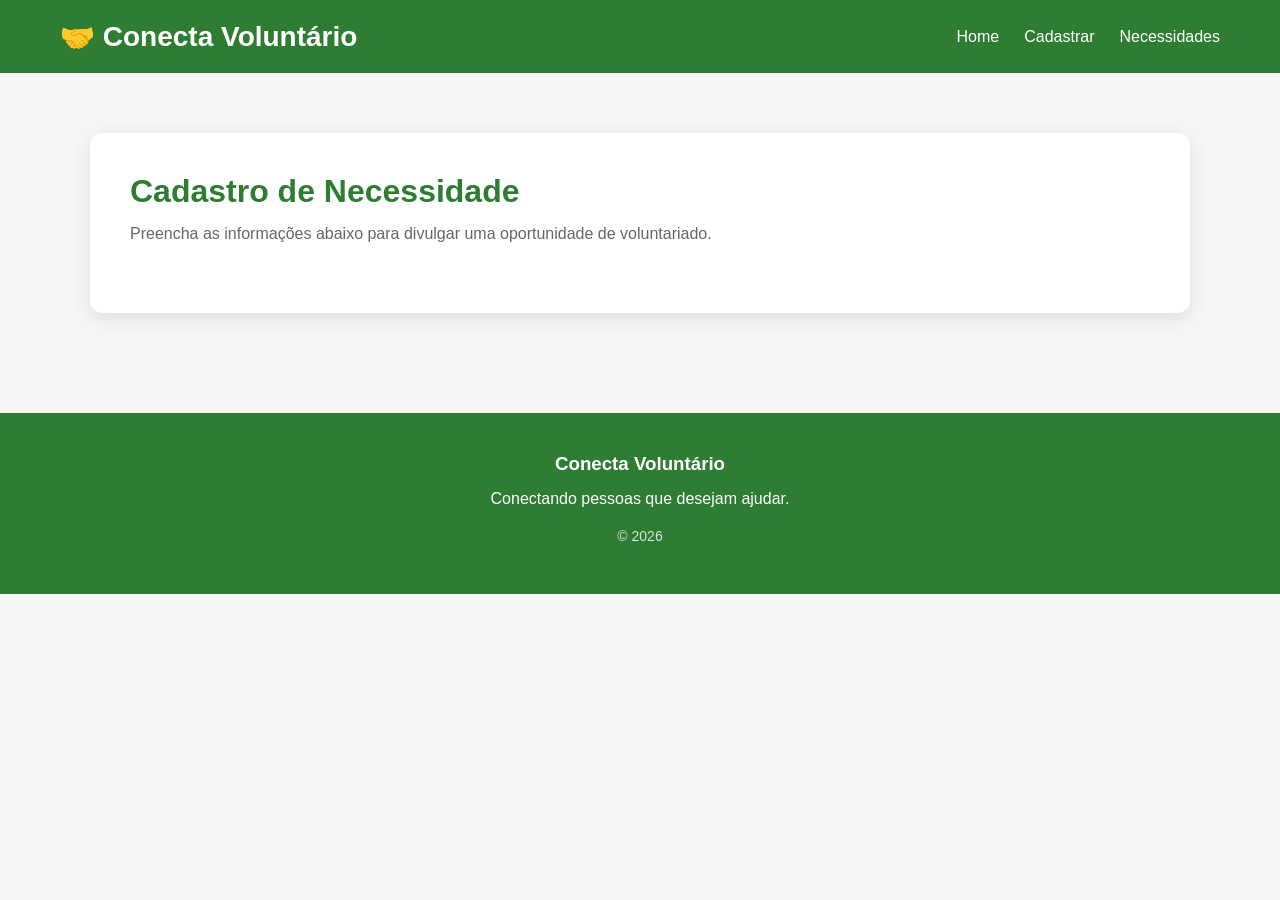
==== cadastro.html @ c2a728d4 "feat: cria estrutura da página de cadastro" ====
<!DOCTYPE html>
<html lang="pt-BR">

<head>

    <meta charset="UTF-8">

    <meta name="viewport" content="width=device-width, initial-scale=1.0">

    <title>Cadastro de Necessidade</title>

    <link rel="stylesheet" href="css/style.css">

</head>

<body>

<header>

    <div class="logo">

        🤝 Conecta Voluntário

    </div>

    <nav>

        <a href="index.html">Home</a>

        <a href="cadastro.html">Cadastrar</a>

        <a href="necessidades.html">Necessidades</a>

    </nav>

</header>

<main class="pagina-cadastro">

    <div class="form-card">

        <h1>

            Cadastro de Necessidade

        </h1>

        <p>

            Preencha as informações abaixo para divulgar uma oportunidade de voluntariado.

        </p>

    </div>

</main>

<footer>

<h3>Conecta Voluntário</h3>

<p>

Conectando pessoas que desejam ajudar.

</p>

<p class="copyright">

© 2026

</p>

</footer>

<script src="js/cadastro.js"></script>

</body>

</html>
---- css/style.css ----
/* ==============================
        RESET
============================== */

*{

    margin:0;
    padding:0;
    box-sizing:border-box;
    font-family:Arial, Helvetica, sans-serif;

}

/* ==============================
        BODY
============================== */

body{

    background:#F4F7F6;

}

/* ==============================
        HEADER
============================== */

header{

    background:#2E7D32;

    display:flex;

    justify-content:space-between;

    align-items:center;

    padding:20px 60px;

}

.logo{

    color:white;

    font-size:28px;

    font-weight:bold;

}

nav{

    display:flex;

    gap:25px;

}

nav a{

    color:white;

    text-decoration:none;

    transition:.3s;

}

nav a:hover{

    color:#C8E6C9;

}

/* ==============================
        HOME
============================== */

.hero{

    width:90%;

    max-width:1100px;

    margin:70px auto;

    text-align:center;

}

.hero h1{

    color:#2E7D32;

    font-size:42px;

    margin-bottom:20px;

}

.hero p{

    color:#555;

    font-size:20px;

    margin-bottom:40px;

}

/* ==============================
        BOTÕES
============================== */

.btn{

    display:inline-block;

    background:#2E7D32;

    color:white;

    text-decoration:none;

    padding:15px 28px;

    border-radius:8px;

    margin:10px;

    transition:.3s;

}

.btn:hover{

    transform:translateY(-3px);

}

.btn-secundario{

    background:#1565C0;

}

/* ==========================================
                FOOTER
========================================== */

footer{

    margin-top:100px;

    background:#2E7D32;

    color:white;

    text-align:center;

    padding:40px 20px;

}

footer h3{

    margin-bottom:15px;

}

footer p{

    margin:10px 0;

}

.copyright{

    margin-top:20px;

    font-size:14px;

    opacity:.8;

}
  
/* ==============================
        RESPONSIVO
============================== */

@media(max-width:768px){

header{

    flex-direction:column;

    gap:20px;

}

nav{

    flex-direction:column;

    text-align:center;

}

.hero h1{

    font-size:32px;

}

.hero p{

    font-size:18px;

}

}

/* ==========================================
            HERO
========================================== */

.hero{

    width:90%;
    max-width:1100px;

    margin:90px auto;

    text-align:center;

}

.hero h1{

    font-size:50px;

    color:#2E7D32;

    margin-bottom:25px;

}

.hero p{

    max-width:750px;

    margin:auto;

    font-size:22px;

    color:#555;

    line-height:35px;

}

.botoes{

    margin-top:45px;

}

.btn{

    display:inline-block;

    margin:10px;

    padding:15px 35px;

    border-radius:8px;

    text-decoration:none;

    color:white;

    background:#2E7D32;

    transition:.3s;

}

.btn:hover{

    transform:translateY(-5px);

    box-shadow:0 10px 20px rgba(0,0,0,.2);

}

.btn-secundario{

    background:#1565C0;

}

/* ==========================================
        COMO FUNCIONA
========================================== */

.como-funciona{

    width:90%;
    max-width:1200px;

    margin:100px auto;

    text-align:center;

}

.como-funciona h2{

    color:#2E7D32;

    margin-bottom:50px;

    font-size:36px;

}

.passos{

    display:flex;

    gap:30px;

    justify-content:center;

    flex-wrap:wrap;

}

.passo{

    background:white;

    width:300px;

    padding:30px;

    border-radius:12px;

    box-shadow:0 5px 20px rgba(0,0,0,.1);

    transition:.3s;

}

.passo:hover{

    transform:translateY(-8px);

}

.passo h3{

    color:#2E7D32;

    margin-bottom:20px;

}

/* ==========================================
            OBJETIVOS
========================================== */

.objetivos{

    width:90%;
    max-width:1200px;

    margin:100px auto;

    text-align:center;

}

.objetivos h2{

    font-size:36px;

    color:#2E7D32;

    margin-bottom:50px;

}

.objetivos-container{

    display:flex;

    justify-content:center;

    gap:30px;

    flex-wrap:wrap;

}

.card-objetivo{

    width:300px;

    background:white;

    padding:30px;

    border-radius:12px;

    box-shadow:0 5px 15px rgba(0,0,0,.1);

    transition:.3s;

}

.card-objetivo:hover{

    transform:translateY(-8px);

}

.card-objetivo h3{

    margin-bottom:15px;

    color:#2E7D32;

}

/* ==========================================
        PÁGINA DE CADASTRO
========================================== */

.pagina-cadastro{

    width:90%;

    max-width:1100px;

    margin:60px auto;

}

.form-card{

    background:white;

    padding:40px;

    border-radius:12px;

    box-shadow:0 5px 20px rgba(0,0,0,.1);

}

.form-card h1{

    color:#2E7D32;

    margin-bottom:15px;

}

.form-card p{

    color:#666;

    margin-bottom:30px;

}
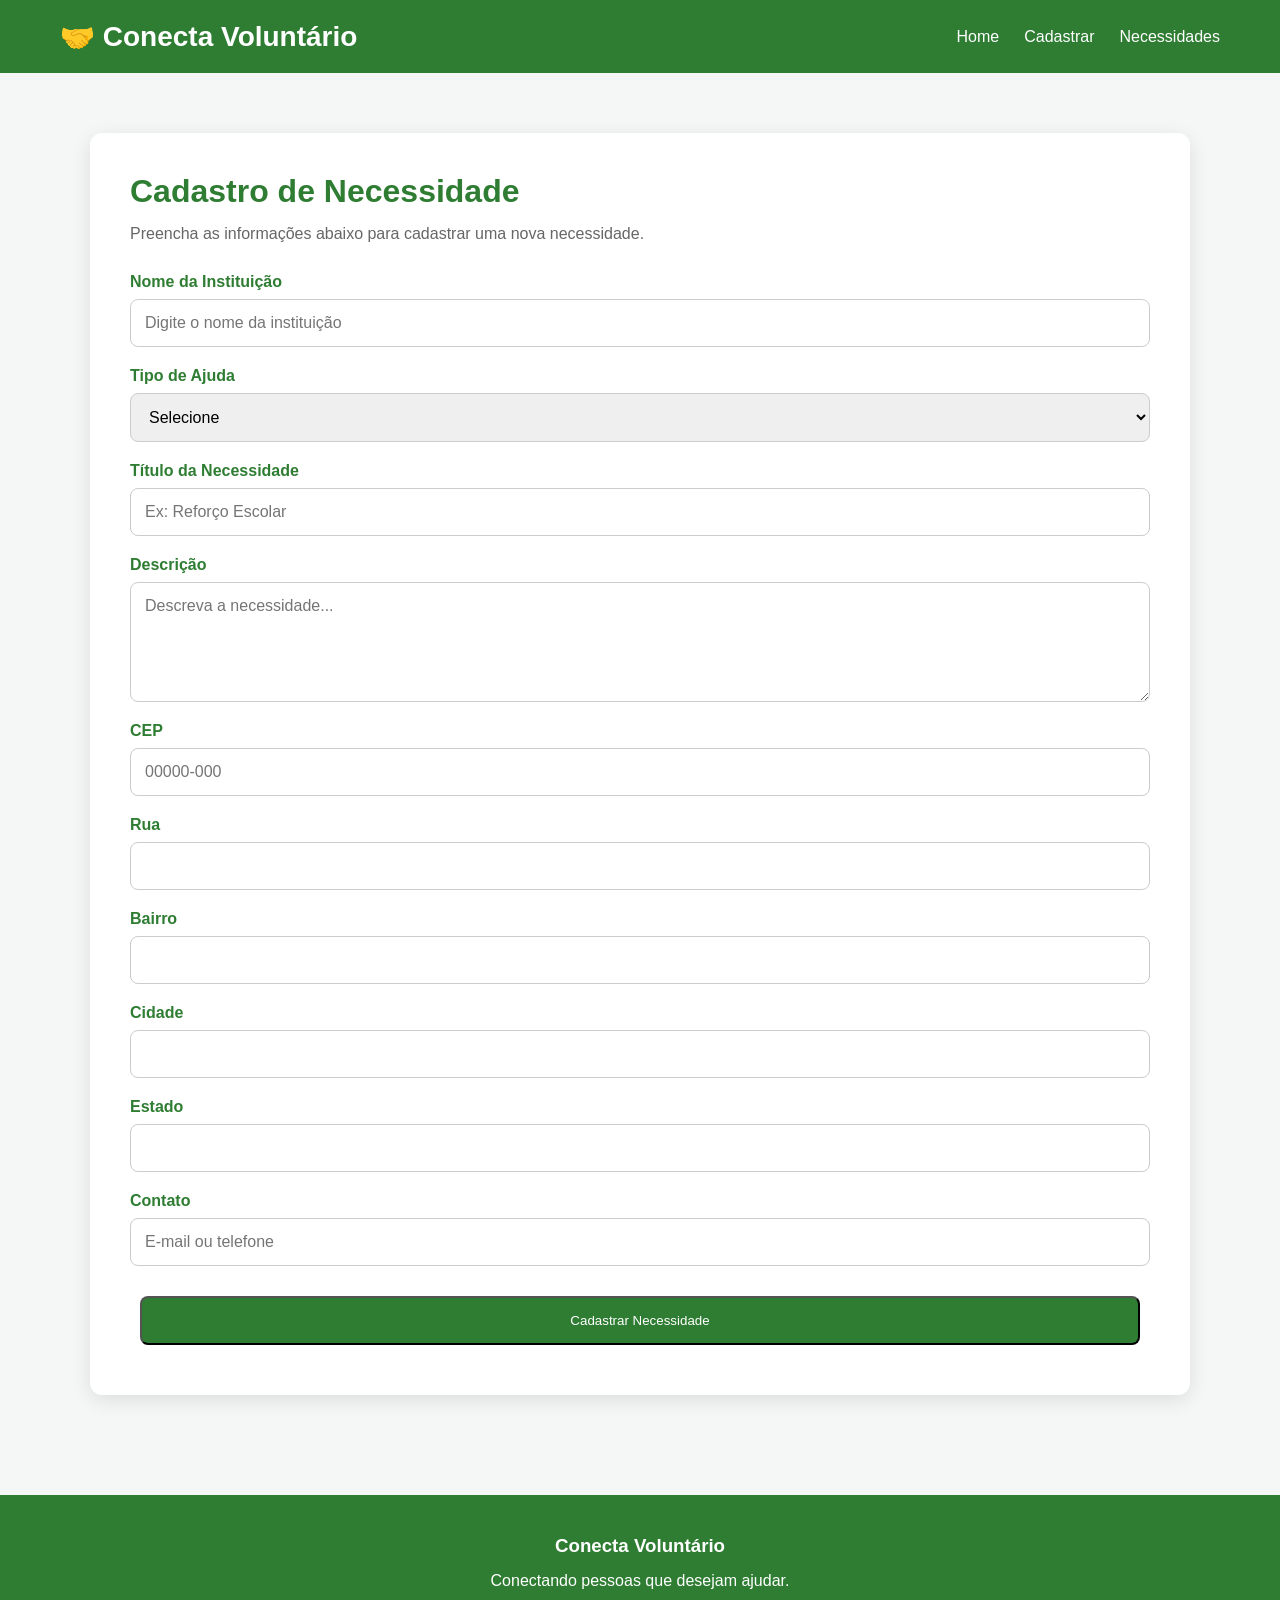
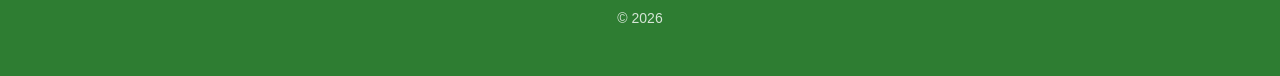
==== commit 35a8a52f: "feat: implementa estrutura do formulário de cadastro" ====
--- a/cadastro.html
+++ b/cadastro.html
@@ -38,18 +38,150 @@
 <main class="pagina-cadastro">
 
     <div class="form-card">
-
-        <h1>
-
-            Cadastro de Necessidade
-
-        </h1>
-
-        <p>
-
-            Preencha as informações abaixo para divulgar uma oportunidade de voluntariado.
-
-        </p>
+<h1>Cadastro de Necessidade</h1>
+
+<p>
+    Preencha as informações abaixo para cadastrar uma nova necessidade.
+</p>
+
+<form id="formCadastro">
+
+    <div class="campo">
+
+        <label for="instituicao">Nome da Instituição</label>
+
+        <input
+            type="text"
+            id="instituicao"
+            placeholder="Digite o nome da instituição"
+            required>
+
+    </div>
+
+    <div class="campo">
+
+        <label for="tipoAjuda">Tipo de Ajuda</label>
+
+        <select id="tipoAjuda" required>
+
+            <option value="">Selecione</option>
+
+            <option>Educação</option>
+
+            <option>Saúde</option>
+
+            <option>Meio Ambiente</option>
+
+            <option>Doação de Alimentos</option>
+
+            <option>Doação de Roupas</option>
+
+            <option>Outros</option>
+
+        </select>
+
+    </div>
+
+    <div class="campo">
+
+        <label for="titulo">Título da Necessidade</label>
+
+        <input
+            type="text"
+            id="titulo"
+            placeholder="Ex: Reforço Escolar"
+            required>
+
+    </div>
+
+    <div class="campo">
+
+        <label for="descricao">Descrição</label>
+
+        <textarea
+            id="descricao"
+            rows="5"
+            placeholder="Descreva a necessidade..."
+            required></textarea>
+
+    </div>
+
+    <div class="campo">
+
+        <label for="cep">CEP</label>
+
+        <input
+            type="text"
+            id="cep"
+            placeholder="00000-000"
+            maxlength="9"
+            required>
+
+    </div>
+
+    <div class="campo">
+
+        <label for="rua">Rua</label>
+
+        <input
+            type="text"
+            id="rua"
+            readonly>
+
+    </div>
+
+    <div class="campo">
+
+        <label for="bairro">Bairro</label>
+
+        <input
+            type="text"
+            id="bairro"
+            readonly>
+
+    </div>
+
+    <div class="campo">
+
+        <label for="cidade">Cidade</label>
+
+        <input
+            type="text"
+            id="cidade"
+            readonly>
+
+    </div>
+
+    <div class="campo">
+
+        <label for="estado">Estado</label>
+
+        <input
+            type="text"
+            id="estado"
+            readonly>
+
+    </div>
+
+    <div class="campo">
+
+        <label for="contato">Contato</label>
+
+        <input
+            type="text"
+            id="contato"
+            placeholder="E-mail ou telefone"
+            required>
+
+    </div>
+
+    <button type="submit" class="btn">
+
+        Cadastrar Necessidade
+
+    </button>
+
+</form>
 
     </div>
 
@@ -57,19 +189,15 @@
 
 <footer>
 
-<h3>Conecta Voluntário</h3>
-
-<p>
-
-Conectando pessoas que desejam ajudar.
-
-</p>
-
-<p class="copyright">
-
-© 2026
-
-</p>
+    <h3>Conecta Voluntário</h3>
+
+    <p>
+        Conectando pessoas que desejam ajudar.
+    </p>
+
+    <p class="copyright">
+        © 2026
+    </p>
 
 </footer>
 
--- a/css/style.css
+++ b/css/style.css
@@ -474,4 +474,66 @@
 
     margin-bottom:30px;
 
+}
+
+/* ==========================================
+            FORMULÁRIO
+========================================== */
+
+form{
+
+    display:flex;
+
+    flex-direction:column;
+
+    gap:20px;
+
+}
+
+.campo{
+
+    display:flex;
+
+    flex-direction:column;
+
+}
+
+.campo label{
+
+    font-weight:bold;
+
+    margin-bottom:8px;
+
+    color:#2E7D32;
+
+}
+
+.campo input,
+.campo select,
+.campo textarea{
+
+    padding:14px;
+
+    border:1px solid #ccc;
+
+    border-radius:8px;
+
+    font-size:16px;
+
+    outline:none;
+
+}
+
+.campo input:focus,
+.campo select:focus,
+.campo textarea:focus{
+
+    border-color:#2E7D32;
+
+}
+
+textarea{
+
+    resize:vertical;
+
 }
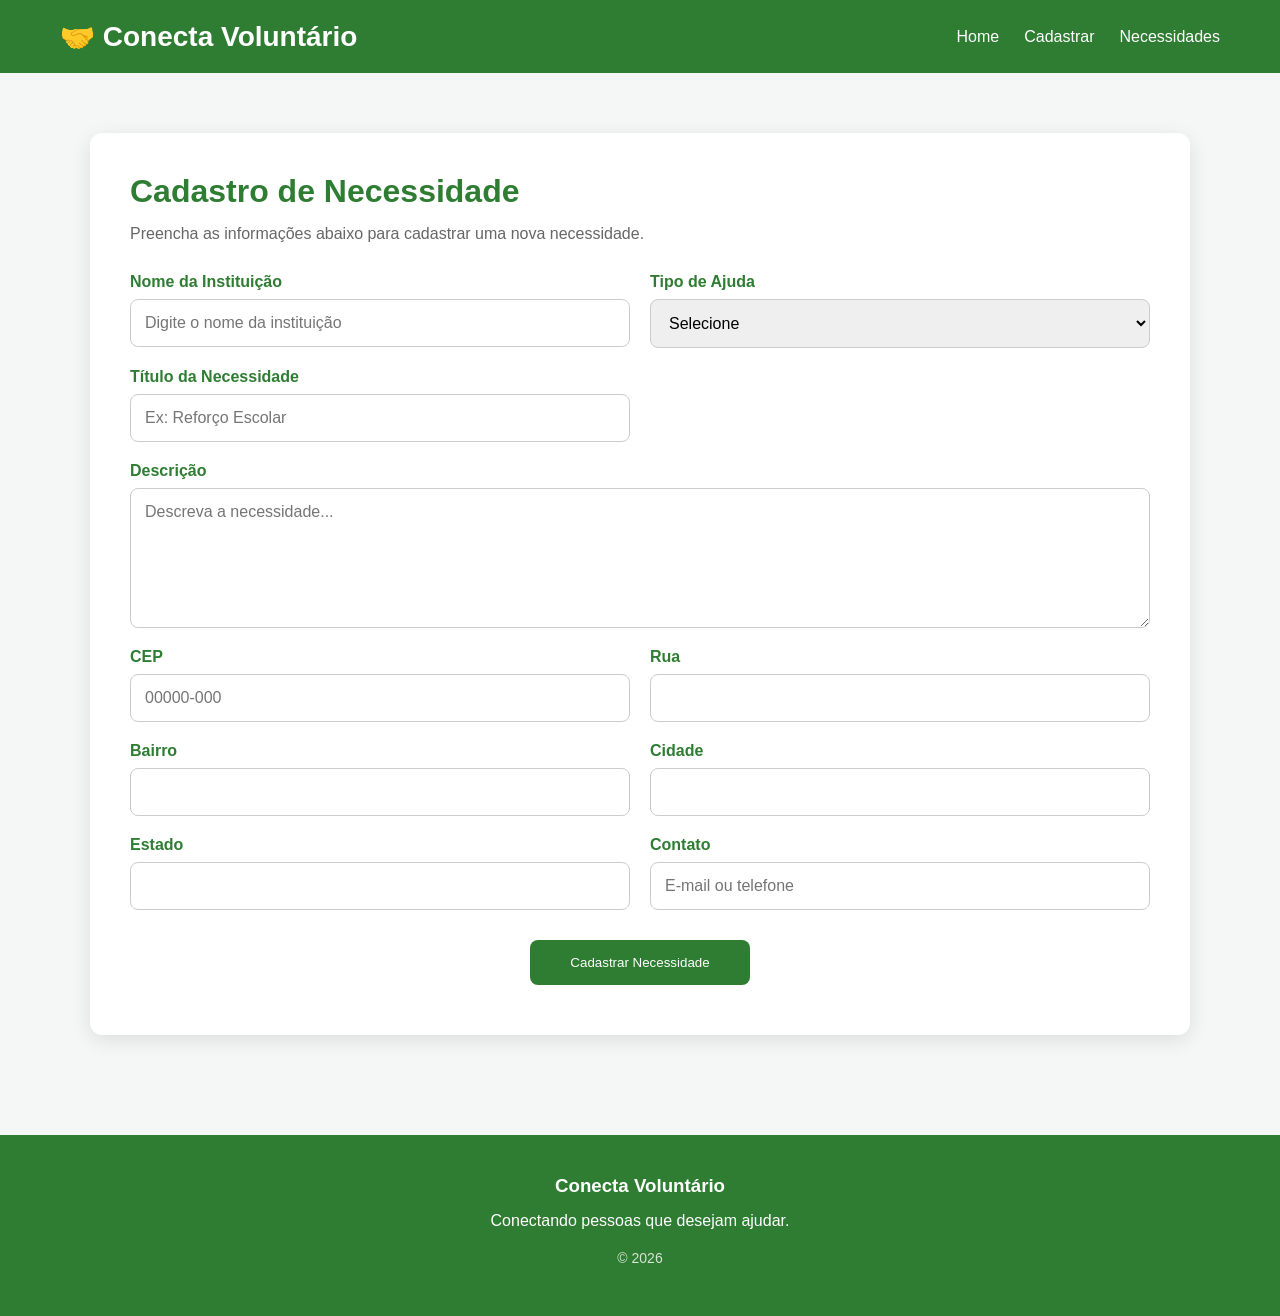
==== commit df07de43: "feat: integra API ViaCEP para preenchimento automático do endereço" ====
--- a/cadastro.html
+++ b/cadastro.html
@@ -201,6 +201,7 @@
 
 </footer>
 
+<script src="js/viacep.js"></script>
 <script src="js/cadastro.js"></script>
 
 </body>
--- a/css/style.css
+++ b/css/style.css
@@ -1,539 +1,340 @@
-/* ==============================
-        RESET
-============================== */
+/* ==========================================
+                RESET
+========================================== */
 
 *{
-
-    margin:0;
-    padding:0;
-    box-sizing:border-box;
-    font-family:Arial, Helvetica, sans-serif;
-
-}
-
-/* ==============================
-        BODY
-============================== */
+    margin: 0;
+    padding: 0;
+    box-sizing: border-box;
+    font-family: Arial, Helvetica, sans-serif;
+}
+
+/* ==========================================
+                BODY
+========================================== */
 
 body{
-
-    background:#F4F7F6;
-
-}
-
-/* ==============================
-        HEADER
-============================== */
+    background: #F4F7F6;
+    color: #333;
+}
+
+/* ==========================================
+                HEADER
+========================================== */
 
 header{
-
-    background:#2E7D32;
-
-    display:flex;
-
-    justify-content:space-between;
-
-    align-items:center;
-
-    padding:20px 60px;
-
+    background: #2E7D32;
+    display: flex;
+    justify-content: space-between;
+    align-items: center;
+    padding: 20px 60px;
 }
 
 .logo{
-
-    color:white;
-
-    font-size:28px;
-
-    font-weight:bold;
-
+    color: white;
+    font-size: 28px;
+    font-weight: bold;
 }
 
 nav{
-
-    display:flex;
-
-    gap:25px;
-
+    display: flex;
+    gap: 25px;
 }
 
 nav a{
-
-    color:white;
-
-    text-decoration:none;
-
-    transition:.3s;
-
+    color: white;
+    text-decoration: none;
+    transition: .3s;
 }
 
 nav a:hover{
-
-    color:#C8E6C9;
-
-}
-
-/* ==============================
-        HOME
-============================== */
+    color: #C8E6C9;
+}
+
+/* ==========================================
+                HERO
+========================================== */
 
 .hero{
-
-    width:90%;
-
-    max-width:1100px;
-
-    margin:70px auto;
-
-    text-align:center;
-
+    width: 90%;
+    max-width: 1100px;
+    margin: 90px auto;
+    text-align: center;
 }
 
 .hero h1{
-
-    color:#2E7D32;
-
-    font-size:42px;
-
-    margin-bottom:20px;
-
+    font-size: 50px;
+    color: #2E7D32;
+    margin-bottom: 25px;
 }
 
 .hero p{
-
-    color:#555;
-
-    font-size:20px;
-
-    margin-bottom:40px;
-
-}
-
-/* ==============================
-        BOTÕES
-============================== */
+    max-width: 750px;
+    margin: auto;
+    font-size: 22px;
+    color: #555;
+    line-height: 35px;
+}
+
+.botoes{
+    margin-top: 45px;
+}
+
+/* ==========================================
+                BOTÕES
+========================================== */
 
 .btn{
-
-    display:inline-block;
-
-    background:#2E7D32;
-
-    color:white;
-
-    text-decoration:none;
-
-    padding:15px 28px;
-
-    border-radius:8px;
-
-    margin:10px;
-
-    transition:.3s;
-
+    display: inline-block;
+    padding: 15px 35px;
+    margin: 10px;
+    border: none;
+    border-radius: 8px;
+    background: #2E7D32;
+    color: white;
+    text-decoration: none;
+    cursor: pointer;
+    transition: .3s;
 }
 
 .btn:hover{
-
-    transform:translateY(-3px);
-
+    transform: translateY(-5px);
+    box-shadow: 0 10px 20px rgba(0,0,0,.2);
 }
 
 .btn-secundario{
-
-    background:#1565C0;
-
-}
-
-/* ==========================================
-                FOOTER
-========================================== */
-
-footer{
-
-    margin-top:100px;
-
-    background:#2E7D32;
-
-    color:white;
-
-    text-align:center;
-
-    padding:40px 20px;
-
-}
-
-footer h3{
-
-    margin-bottom:15px;
-
-}
-
-footer p{
-
-    margin:10px 0;
-
-}
-
-.copyright{
-
-    margin-top:20px;
-
-    font-size:14px;
-
-    opacity:.8;
-
-}
-  
-/* ==============================
-        RESPONSIVO
-============================== */
-
-@media(max-width:768px){
-
-header{
-
-    flex-direction:column;
-
-    gap:20px;
-
-}
-
-nav{
-
-    flex-direction:column;
-
-    text-align:center;
-
-}
-
-.hero h1{
-
-    font-size:32px;
-
-}
-
-.hero p{
-
-    font-size:18px;
-
-}
-
-}
-
-/* ==========================================
-            HERO
-========================================== */
-
-.hero{
-
-    width:90%;
-    max-width:1100px;
-
-    margin:90px auto;
-
-    text-align:center;
-
-}
-
-.hero h1{
-
-    font-size:50px;
-
-    color:#2E7D32;
-
-    margin-bottom:25px;
-
-}
-
-.hero p{
-
-    max-width:750px;
-
-    margin:auto;
-
-    font-size:22px;
-
-    color:#555;
-
-    line-height:35px;
-
-}
-
-.botoes{
-
-    margin-top:45px;
-
-}
-
-.btn{
-
-    display:inline-block;
-
-    margin:10px;
-
-    padding:15px 35px;
-
-    border-radius:8px;
-
-    text-decoration:none;
-
-    color:white;
-
-    background:#2E7D32;
-
-    transition:.3s;
-
-}
-
-.btn:hover{
-
-    transform:translateY(-5px);
-
-    box-shadow:0 10px 20px rgba(0,0,0,.2);
-
-}
-
-.btn-secundario{
-
-    background:#1565C0;
-
-}
-
-/* ==========================================
-        COMO FUNCIONA
+    background: #1565C0;
+}
+
+/* ==========================================
+            COMO FUNCIONA
 ========================================== */
 
 .como-funciona{
-
-    width:90%;
-    max-width:1200px;
-
-    margin:100px auto;
-
-    text-align:center;
-
+    width: 90%;
+    max-width: 1200px;
+    margin: 100px auto;
+    text-align: center;
 }
 
 .como-funciona h2{
-
-    color:#2E7D32;
-
-    margin-bottom:50px;
-
-    font-size:36px;
-
+    color: #2E7D32;
+    font-size: 36px;
+    margin-bottom: 50px;
 }
 
 .passos{
-
-    display:flex;
-
-    gap:30px;
-
-    justify-content:center;
-
-    flex-wrap:wrap;
-
+    display: flex;
+    justify-content: center;
+    gap: 30px;
+    flex-wrap: wrap;
 }
 
 .passo{
-
-    background:white;
-
-    width:300px;
-
-    padding:30px;
-
-    border-radius:12px;
-
-    box-shadow:0 5px 20px rgba(0,0,0,.1);
-
-    transition:.3s;
-
+    width: 300px;
+    background: white;
+    padding: 30px;
+    border-radius: 12px;
+    box-shadow: 0 5px 20px rgba(0,0,0,.1);
+    transition: .3s;
 }
 
 .passo:hover{
-
-    transform:translateY(-8px);
-
+    transform: translateY(-8px);
 }
 
 .passo h3{
-
-    color:#2E7D32;
-
-    margin-bottom:20px;
-
-}
-
-/* ==========================================
-            OBJETIVOS
+    color: #2E7D32;
+    margin-bottom: 20px;
+}
+
+/* ==========================================
+                OBJETIVOS
 ========================================== */
 
 .objetivos{
-
-    width:90%;
-    max-width:1200px;
-
-    margin:100px auto;
-
-    text-align:center;
-
+    width: 90%;
+    max-width: 1200px;
+    margin: 100px auto;
+    text-align: center;
 }
 
 .objetivos h2{
-
-    font-size:36px;
-
-    color:#2E7D32;
-
-    margin-bottom:50px;
-
+    color: #2E7D32;
+    font-size: 36px;
+    margin-bottom: 50px;
 }
 
 .objetivos-container{
-
-    display:flex;
-
-    justify-content:center;
-
-    gap:30px;
-
-    flex-wrap:wrap;
-
+    display: flex;
+    justify-content: center;
+    gap: 30px;
+    flex-wrap: wrap;
 }
 
 .card-objetivo{
-
-    width:300px;
-
-    background:white;
-
-    padding:30px;
-
-    border-radius:12px;
-
-    box-shadow:0 5px 15px rgba(0,0,0,.1);
-
-    transition:.3s;
-
+    width: 300px;
+    background: white;
+    padding: 30px;
+    border-radius: 12px;
+    box-shadow: 0 5px 15px rgba(0,0,0,.1);
+    transition: .3s;
 }
 
 .card-objetivo:hover{
-
-    transform:translateY(-8px);
-
+    transform: translateY(-8px);
 }
 
 .card-objetivo h3{
-
-    margin-bottom:15px;
-
-    color:#2E7D32;
-
-}
-
-/* ==========================================
-        PÁGINA DE CADASTRO
+    color: #2E7D32;
+    margin-bottom: 15px;
+}
+
+/* ==========================================
+            PÁGINA DE CADASTRO
 ========================================== */
 
 .pagina-cadastro{
-
-    width:90%;
-
-    max-width:1100px;
-
-    margin:60px auto;
-
+    width: 90%;
+    max-width: 1100px;
+    margin: 60px auto;
 }
 
 .form-card{
-
-    background:white;
-
-    padding:40px;
-
-    border-radius:12px;
-
-    box-shadow:0 5px 20px rgba(0,0,0,.1);
-
+    background: white;
+    padding: 40px;
+    border-radius: 12px;
+    box-shadow: 0 5px 20px rgba(0,0,0,.1);
 }
 
 .form-card h1{
-
-    color:#2E7D32;
-
-    margin-bottom:15px;
-
+    color: #2E7D32;
+    margin-bottom: 15px;
 }
 
 .form-card p{
-
-    color:#666;
-
-    margin-bottom:30px;
-
-}
-
-/* ==========================================
-            FORMULÁRIO
-========================================== */
-
-form{
-
-    display:flex;
-
-    flex-direction:column;
-
-    gap:20px;
-
+    color: #666;
+    margin-bottom: 30px;
+}
+
+/* ==========================================
+                FORMULÁRIO
+========================================== */
+
+#formCadastro{
+    display: grid;
+    grid-template-columns: 1fr 1fr;
+    gap: 20px;
 }
 
 .campo{
-
-    display:flex;
-
-    flex-direction:column;
-
+    display: flex;
+    flex-direction: column;
 }
 
 .campo label{
-
-    font-weight:bold;
-
-    margin-bottom:8px;
-
-    color:#2E7D32;
-
+    margin-bottom: 8px;
+    font-weight: bold;
+    color: #2E7D32;
 }
 
 .campo input,
 .campo select,
 .campo textarea{
-
-    padding:14px;
-
-    border:1px solid #ccc;
-
-    border-radius:8px;
-
-    font-size:16px;
-
-    outline:none;
-
+    padding: 14px;
+    border: 1px solid #ccc;
+    border-radius: 8px;
+    font-size: 16px;
+    outline: none;
 }
 
 .campo input:focus,
 .campo select:focus,
 .campo textarea:focus{
-
-    border-color:#2E7D32;
-
-}
-
-textarea{
-
-    resize:vertical;
+    border-color: #2E7D32;
+}
+
+.campo textarea{
+    resize: vertical;
+    min-height: 140px;
+}
+
+/* Campo Descrição ocupa duas colunas */
+
+.campo:nth-child(4){
+    grid-column: 1 / 3;
+}
+
+/* Botão ocupa duas colunas */
+
+button{
+    grid-column: 1 / 3;
+    width: 220px;
+    justify-self: center;
+}
+
+/* ==========================================
+                FOOTER
+========================================== */
+
+footer{
+    margin-top: 100px;
+    background: #2E7D32;
+    color: white;
+    text-align: center;
+    padding: 40px 20px;
+}
+
+footer h3{
+    margin-bottom: 15px;
+}
+
+footer p{
+    margin: 10px 0;
+}
+
+.copyright{
+    margin-top: 20px;
+    font-size: 14px;
+    opacity: .8;
+}
+
+/* ==========================================
+            RESPONSIVIDADE
+========================================== */
+
+@media (max-width:768px){
+
+    header{
+        flex-direction: column;
+        gap: 20px;
+    }
+
+    nav{
+        flex-direction: column;
+        text-align: center;
+    }
+
+    .hero h1{
+        font-size: 34px;
+    }
+
+    .hero p{
+        font-size: 18px;
+        line-height: 28px;
+    }
+
+    #formCadastro{
+        grid-template-columns: 1fr;
+    }
+
+    .campo:nth-child(4){
+        grid-column: auto;
+    }
+
+    button{
+        grid-column: auto;
+        width: 100%;
+    }
 
 }
